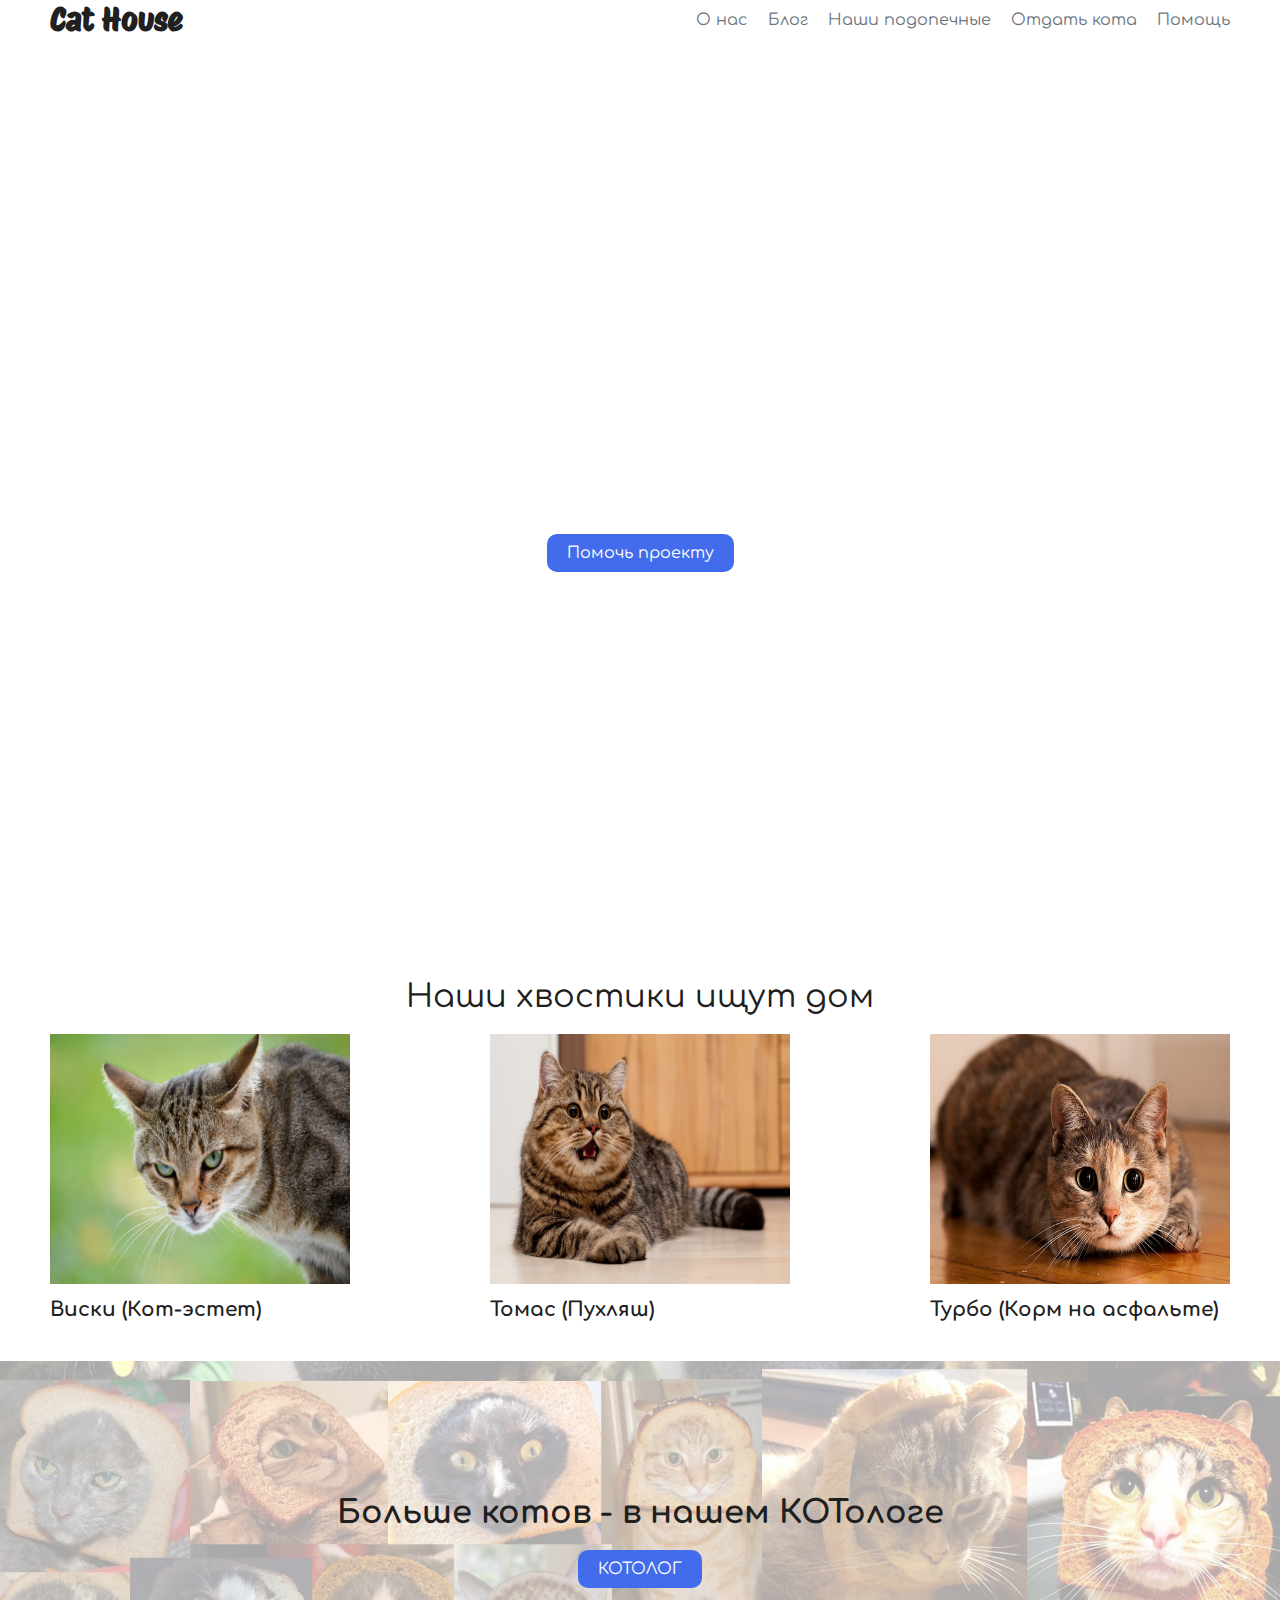
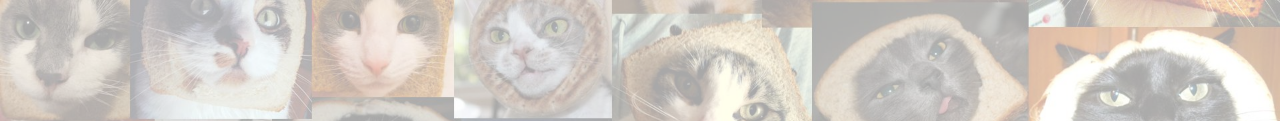
==== index.html @ 872c4cd9 "create prjct" ====
<!DOCTYPE html>
<html lang="en">
<head>
    <meta charset="UTF-8">
    <meta name="viewport" content="width=device-width, initial-scale=1.0">
    <link rel="stylesheet" href="index.style.css">
    <link rel="preconnect" href="https://fonts.googleapis.com">
<link rel="preconnect" href="https://fonts.gstatic.com" crossorigin>
<link href="https://fonts.googleapis.com/css2?family=Protest+Riot&display=swap" rel="stylesheet">
<link rel="preconnect" href="https://fonts.googleapis.com">
<link rel="preconnect" href="https://fonts.gstatic.com" crossorigin>
<link href="https://fonts.googleapis.com/css2?family=Comfortaa&display=swap" rel="stylesheet">
    <title>Document</title>
</head>
<body>
    <header class="header">
        <div class="container">
            <div class="header-inner">
                <div class="logo">
                    <h1 class="logo-name">Cat House</h1>
                </div>
                <nav class="nav">
                    <a href="" class="nav-link">О нас</a>
                    <a href="" class="nav-link">Блог</a>
                    <a href="" class="nav-link">Наши подопечные</a>
                    <a href="" class="nav-link">Отдать кота</a>
                    <a href="" class="nav-link">Помощь</a>
                </nav>
            </div>
        </div>
    </header>
    <main>
        <div class="intro">
            <div class="intro-inner">
                <h1 class="intro-name">Cat House</h1>
                <h3 class="intro-description">Центр помощи бездомным котам</h3>
                <a href="#" class="sponsor-btn">
                    Помочь проекту
                </a>
            </div>
        </div>



        <div class="roomers">
            <div class="container">
                <div class="roomers-inner">
                    <h1 class="roomers-header">Наши хвостики ищут дом</h1>
                    <div class="roomers-line">
                        <div class="rommer-block">
                            <img src="cat1.jpg" alt="" class="roomer-photo">
                            <h6 class="roomer-name">Виски (Кот-эстет)</h6>
                        </div>
                        <div class="rommer-block">
                            <img src="cat2.jpg" alt="" class="roomer-photo">
                            <h6 class="roomer-name">Томас (Пухляш)</h6>
                        </div>
                        <div class="rommer-block">
                            <img src="cat3.jpg" alt="" class="roomer-photo">
                            <h6 class="roomer-name">Турбо (Корм на асфальте)</h6>
                        </div>
                    </div>
                </div>
            </div>
        </div>


        <div class="more-roomers">
            <div class="more-roomers-inner">
                <h1>Больше котов - в нашем КОТологе</h1>
                <a href="" class="morecats-btn">
                    КОТОЛОГ
                </a>
            </div>
        </div>
    </main>
</body>
</html>
---- index.style.css ----
h1, h2, h3, h4, h5, h6{
    margin: 0;
}

*{
    font-family: 'Comfortaa', sans-serif;
    color: #202020;
}

a{
    text-decoration: none;
    color: #000;
}


body{
    margin: 0;
}


.logo h1{
    font-family: 'Protest Riot', sans-serif;
}

.container{
    max-width: 1180px;
    margin: 0 auto;
}

.header-inner{
    display: flex;
    justify-content: space-between;
}

.nav{
    display: flex;
    align-items: center;
    gap: 20px;
}

.nav-link{
    color: #6c757d;
}

.nav-link:hover{
    color: #000;
    transition: .5s;
}


.intro-inner{
    background-image: url("background.png");
    height: 100vh;
    background-position: center;
    background-size: cover;
    background-repeat: no-repeat;
    display: flex;
    align-items: center;
    justify-content: center;
    flex-direction: column;
}

.intro-name{
    font-size: 72px;
    color: #fff;
}

.intro-description{
    font-size: 24px;
    color: #fff;
    font-weight: 400;
}


.sponsor-btn{
    padding: 10px 20px;
    background-color: #426CEB;
    color: #fff;
    border-radius: 10px;
    margin-top: 20px;
}


.roomer-photo{
    width: 300px;
    height: 250px;
}

.roomers{
    margin-top: 40px;
}

.roomers-header{
    font-weight: 400;
    text-align: center;
    
}

.roomers-line{
    margin-top: 20px;
    display: flex;
    align-items: center;
    justify-content: space-between;
}

.roomer-name{
    font-size: 20px;
    margin-top: 10px;
}

.more-roomers{
    margin-top: 40px;
}

.more-roomers-inner{
    background-image: url("back2.png");
    height: 40vh;
    background-position: center;
    background-size: cover;
    display: flex;
    align-items: center;
    justify-content: center;
    flex-direction: column;
}

.morecats-btn{
    padding: 10px 20px;
    background-color: #426CEB;
    color: #fff;
    border-radius: 10px;
    margin-top: 20px;
    display: flex;
    align-items: center;
    justify-content: center;
}
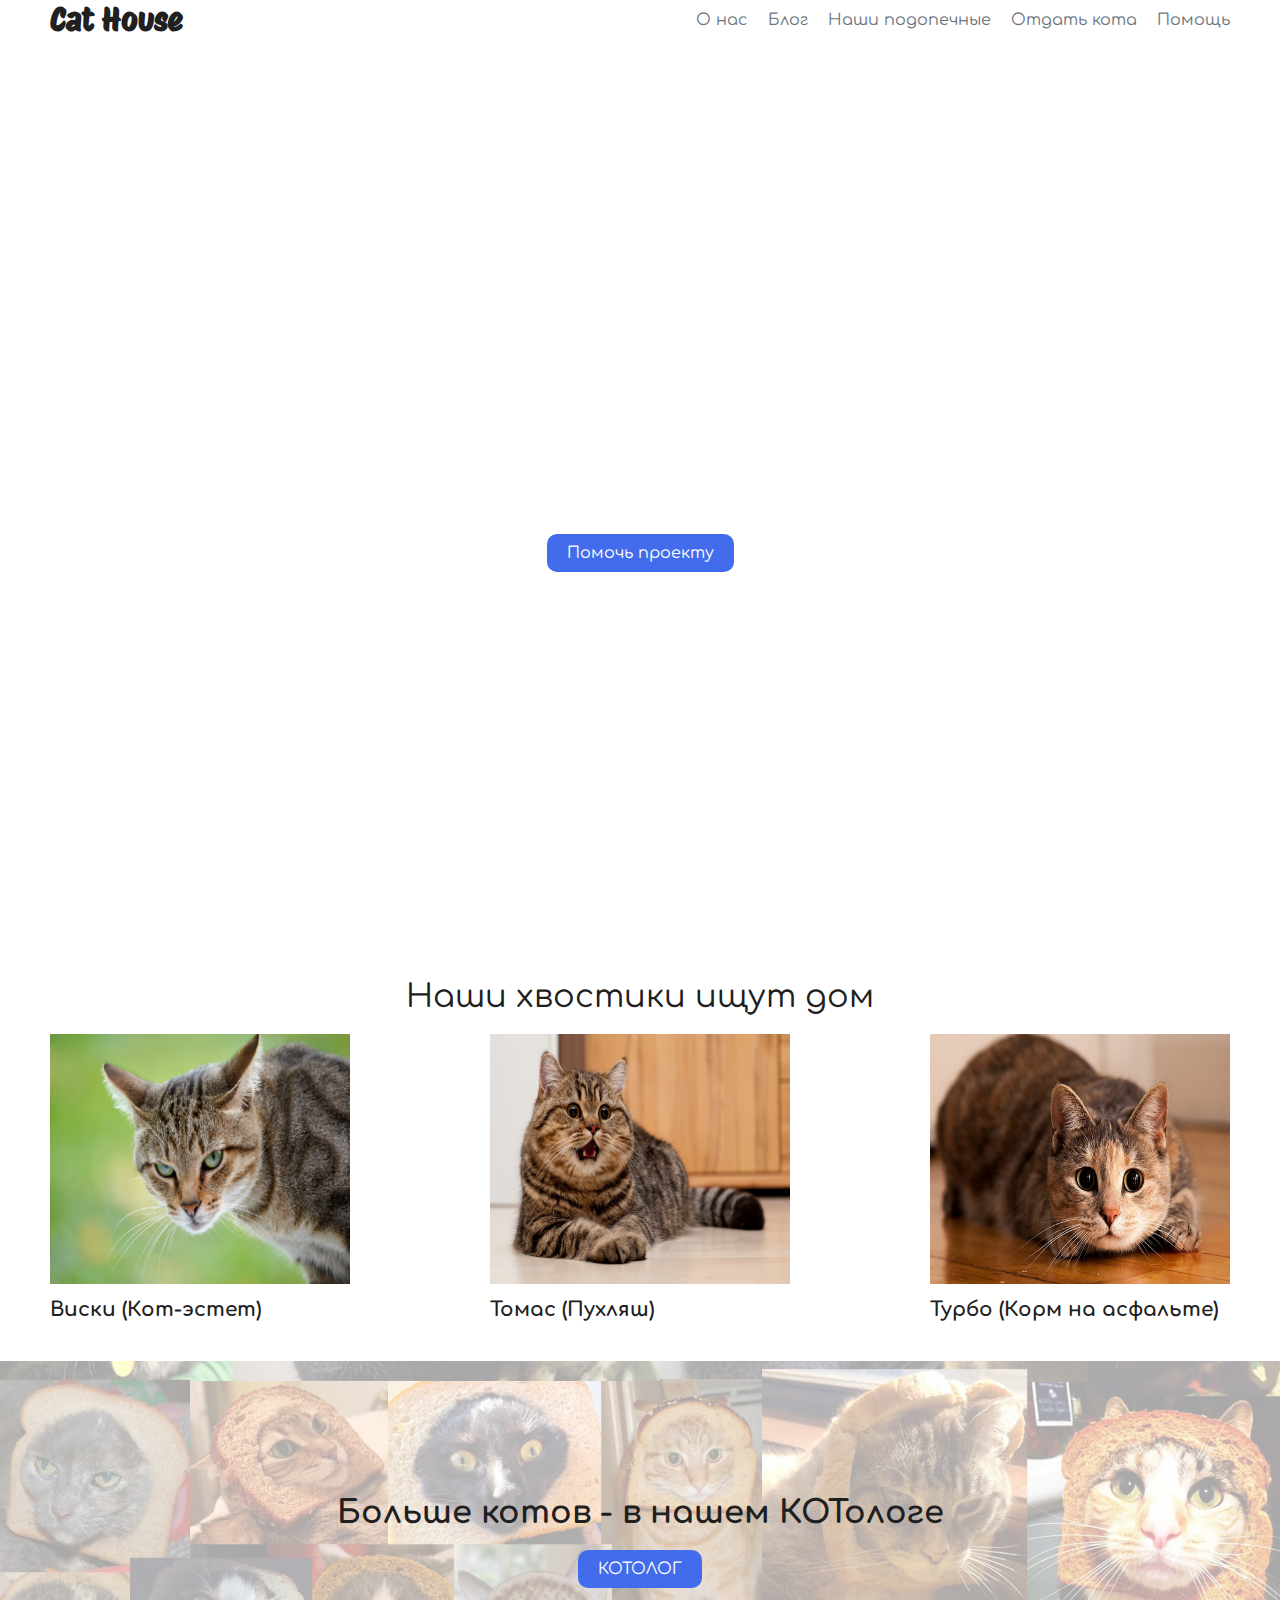
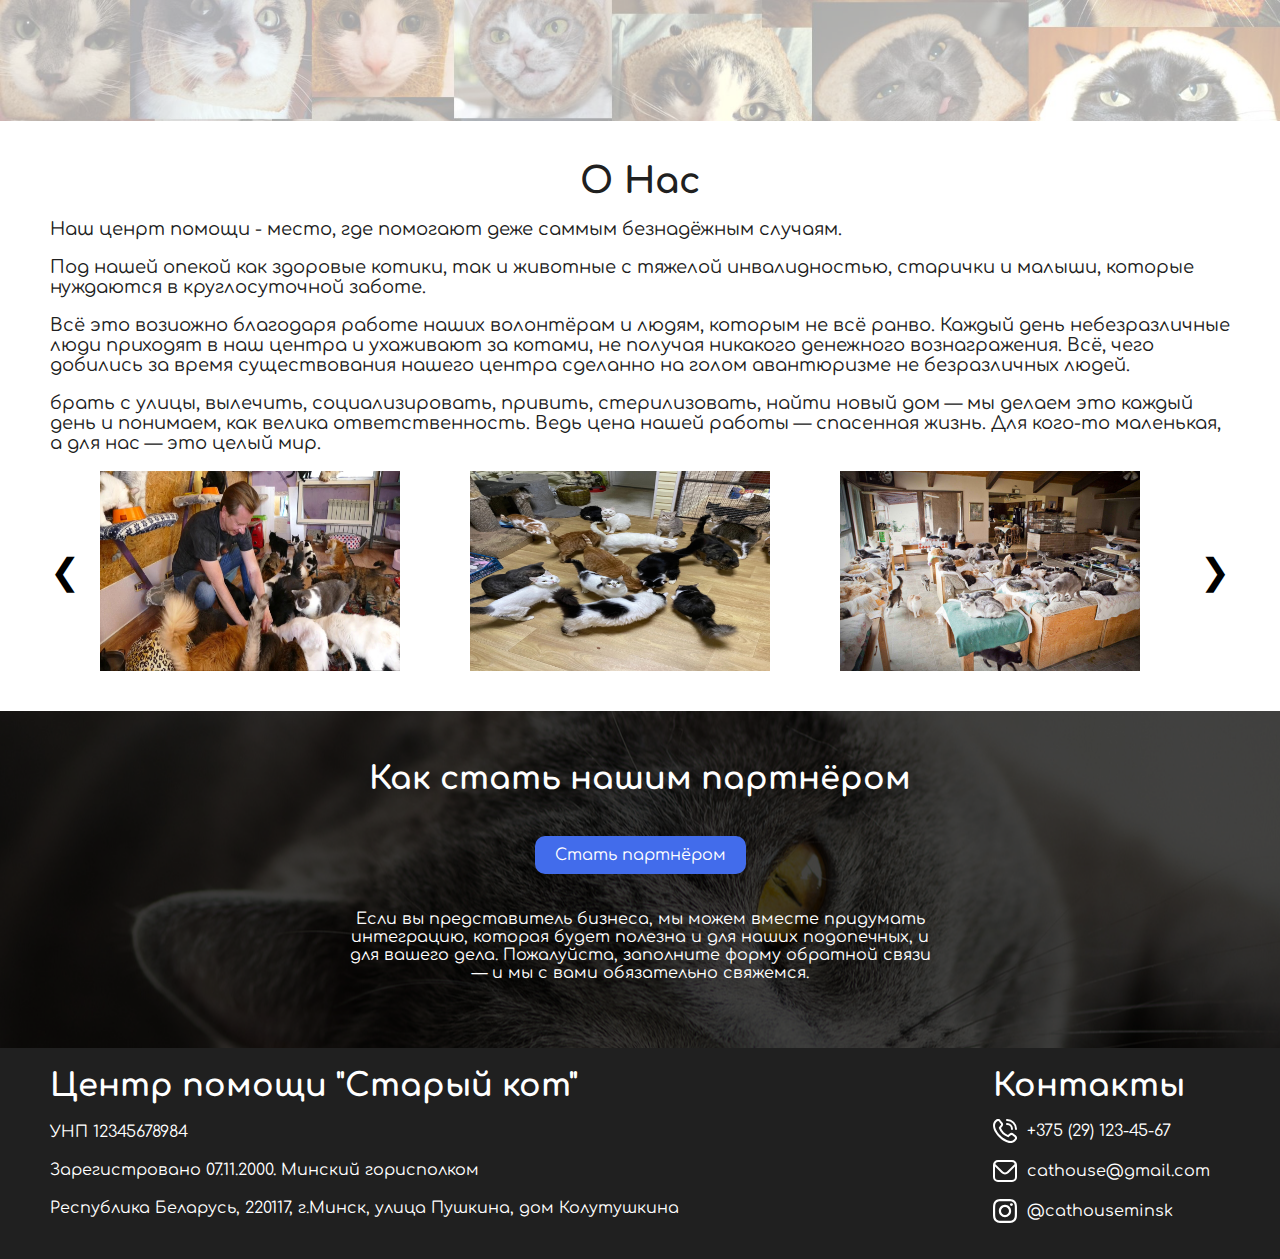
==== commit 2769565d: "full desktop in 2.5 hours" ====
--- a/index.html
+++ b/index.html
@@ -20,9 +20,9 @@
                     <h1 class="logo-name">Cat House</h1>
                 </div>
                 <nav class="nav">
-                    <a href="" class="nav-link">О нас</a>
-                    <a href="" class="nav-link">Блог</a>
-                    <a href="" class="nav-link">Наши подопечные</a>
+                    <a href="about.html" class="nav-link">О нас</a>
+                    <a href="blog.html" class="nav-link">Блог</a>
+                    <a href="catalog.html" class="nav-link">Наши подопечные</a>
                     <a href="" class="nav-link">Отдать кота</a>
                     <a href="" class="nav-link">Помощь</a>
                 </nav>
@@ -65,6 +65,8 @@
         </div>
 
 
+      
+
         <div class="more-roomers">
             <div class="more-roomers-inner">
                 <h1>Больше котов - в нашем КОТологе</h1>
@@ -73,6 +75,97 @@
                 </a>
             </div>
         </div>
+
+
+
+        <div class="about">
+            <div class="container">
+                <div class="about-inner">
+                    <h1 class="about-header">
+                        О Нас
+                    </h1>
+                    <div class="about-text-block">
+                        <p class="about-text">
+                            Наш ценрт помощи - место, где помогают деже саммым безнадёжным случаям.
+                        </p>
+                        <p class="about-text">
+                            Под нашей опекой как здоровые котики, так и животные с тяжелой инвалидностью, старички и малыши, которые нуждаются
+                            в круглосуточной заботе.
+                        </p>
+                        <p class="about-text">
+                            Всё это возиожно благодаря работе наших волонтёрам и людям, которым не всё ранво. Каждый день небезразличные люди приходят в наш центра и ухаживают за котами, не получая никакого денежного вознагражения.
+                            Всё, чего добились за время существования нашего центра сделанно на голом авантюризме не безразличных людей.
+                        </p>
+                        <p class="about-text">
+                            брать с улицы, вылечить, социализировать, привить, стерилизовать, найти новый дом — мы делаем это каждый день и понимаем, как велика ответственность. Ведь цена нашей работы — спасенная жизнь. Для кого-то маленькая, а для нас — это целый мир.
+                        </p>
+                    </div>
+                    <div class="about-photo">
+                        <a  class="prev" id="prev">&#10094</a>
+                        <div class="slider">
+                        <div class="about-photo-carousel" id="carousel">
+                            <img src="home1.jpg" alt="" class="home-photo">
+                            <img src="home2.jpg" alt="" class="home-photo">
+                            <img src="home3.jpg" alt="" class="home-photo">
+                            <img src="home4.jpeg" alt="" class="home-photo">
+                            <img src="home5.jpg" alt="" class="home-photo">
+                            <img src="home6.jpg" alt="" class="home-photo">
+                            <img src="home7.jpg" alt="" class="home-photo">
+                            <img src="home8.jpg" alt="" class="home-photo">
+                            <img src="home9.jpg" alt="" class="home-photo">
+                        </div>
+                        </div>
+                        <a  class="next" id="next">&#10095</a>
+                    </div>
+                </div>
+            </div>
+        </div>
+
+
+        <div class="sposnsors-block">
+            <div class="container">
+                <div class="sponsors-block-inner">
+                    <h1 class="sponsors-header">Как стать нашим партнёром</h1>
+                    <a href="" class="feedback-btn">Стать партнёром</a>
+                    <p class="sponsors-text">
+                        Если вы представитель бизнеса, мы можем вместе придумать интеграцию, которая будет полезна и для наших подопечных, и для вашего дела. Пожалуйста, заполните форму обратной связи — и мы с вами обязательно свяжемся.
+                    </p>
+                </div>
+            </div>
+        </div>
+
+
+        <footer class="footer">
+            <div class="container">
+                <div class="footer-inner">
+                    <div class="left-footer">
+                        <h1 class="footer-header">Центр помощи "Старый кот"</h1>
+                        <p class="footer-adress">УНП 12345678984</p>
+                        <p class="footer-adress">Зарегистровано 07.11.2000. Минский горисполком</p>
+                        <p class="footer-adress">Республика Беларусь, 220117, г.Минск, улица Пушкина, дом Колутушкина</p>
+                    </div>
+                    <div class="right-footer">
+                        <h1 class="footer-header">Контакты</h1>
+                        <p class="footer-adress"><svg xmlns="http://www.w3.org/2000/svg" id="Layer_1" data-name="Layer 1" viewBox="0 0 24 24" width="24" height="24"><path d="M13,1a1,1,0,0,1,1-1A10.011,10.011,0,0,1,24,10a1,1,0,0,1-2,0,8.009,8.009,0,0,0-8-8A1,1,0,0,1,13,1Zm1,5a4,4,0,0,1,4,4,1,1,0,0,0,2,0,6.006,6.006,0,0,0-6-6,1,1,0,0,0,0,2Zm9.093,10.739a3.1,3.1,0,0,1,0,4.378l-.91,1.049c-8.19,7.841-28.12-12.084-20.4-20.3l1.15-1A3.081,3.081,0,0,1,7.26.906c.031.031,1.884,2.438,1.884,2.438a3.1,3.1,0,0,1-.007,4.282L7.979,9.082a12.781,12.781,0,0,0,6.931,6.945l1.465-1.165a3.1,3.1,0,0,1,4.281-.006S23.062,16.708,23.093,16.739Zm-1.376,1.454s-2.393-1.841-2.424-1.872a1.1,1.1,0,0,0-1.549,0c-.027.028-2.044,1.635-2.044,1.635a1,1,0,0,1-.979.152A15.009,15.009,0,0,1,5.9,9.3a1,1,0,0,1,.145-1S7.652,6.282,7.679,6.256a1.1,1.1,0,0,0,0-1.549c-.031-.03-1.872-2.425-1.872-2.425a1.1,1.1,0,0,0-1.51.039l-1.15,1C-2.495,10.105,14.776,26.418,20.721,20.8l.911-1.05A1.121,1.121,0,0,0,21.717,18.193Z"/></svg>
+                            +375 (29) 123-45-67</p>
+                        <p class="footer-adress">
+                            <svg xmlns="http://www.w3.org/2000/svg" id="Outline" viewBox="0 0 24 24" width="24" height="24"><path d="M19,1H5A5.006,5.006,0,0,0,0,6V18a5.006,5.006,0,0,0,5,5H19a5.006,5.006,0,0,0,5-5V6A5.006,5.006,0,0,0,19,1ZM5,3H19a3,3,0,0,1,2.78,1.887l-7.658,7.659a3.007,3.007,0,0,1-4.244,0L2.22,4.887A3,3,0,0,1,5,3ZM19,21H5a3,3,0,0,1-3-3V7.5L8.464,13.96a5.007,5.007,0,0,0,7.072,0L22,7.5V18A3,3,0,0,1,19,21Z"/></svg>
+
+                            cathouse@gmail.com</p>
+                        <p class="footer-adress">
+                            <svg xmlns="http://www.w3.org/2000/svg" xmlns:xlink="http://www.w3.org/1999/xlink" version="1.1" id="Capa_1" x="0px" y="0px" viewBox="0 0 24 24" style="enable-background:new 0 0 24 24;" xml:space="preserve" width="24" height="24">
+                                <g>
+                                    <path d="M12,2.162c3.204,0,3.584,0.012,4.849,0.07c1.308,0.06,2.655,0.358,3.608,1.311c0.962,0.962,1.251,2.296,1.311,3.608   c0.058,1.265,0.07,1.645,0.07,4.849c0,3.204-0.012,3.584-0.07,4.849c-0.059,1.301-0.364,2.661-1.311,3.608   c-0.962,0.962-2.295,1.251-3.608,1.311c-1.265,0.058-1.645,0.07-4.849,0.07s-3.584-0.012-4.849-0.07   c-1.291-0.059-2.669-0.371-3.608-1.311c-0.957-0.957-1.251-2.304-1.311-3.608c-0.058-1.265-0.07-1.645-0.07-4.849   c0-3.204,0.012-3.584,0.07-4.849c0.059-1.296,0.367-2.664,1.311-3.608c0.96-0.96,2.299-1.251,3.608-1.311   C8.416,2.174,8.796,2.162,12,2.162 M12,0C8.741,0,8.332,0.014,7.052,0.072C5.197,0.157,3.355,0.673,2.014,2.014   C0.668,3.36,0.157,5.198,0.072,7.052C0.014,8.332,0,8.741,0,12c0,3.259,0.014,3.668,0.072,4.948c0.085,1.853,0.603,3.7,1.942,5.038   c1.345,1.345,3.186,1.857,5.038,1.942C8.332,23.986,8.741,24,12,24c3.259,0,3.668-0.014,4.948-0.072   c1.854-0.085,3.698-0.602,5.038-1.942c1.347-1.347,1.857-3.184,1.942-5.038C23.986,15.668,24,15.259,24,12   c0-3.259-0.014-3.668-0.072-4.948c-0.085-1.855-0.602-3.698-1.942-5.038c-1.343-1.343-3.189-1.858-5.038-1.942   C15.668,0.014,15.259,0,12,0z"/>
+                                    <path d="M12,5.838c-3.403,0-6.162,2.759-6.162,6.162c0,3.403,2.759,6.162,6.162,6.162s6.162-2.759,6.162-6.162   C18.162,8.597,15.403,5.838,12,5.838z M12,16c-2.209,0-4-1.791-4-4s1.791-4,4-4s4,1.791,4,4S14.209,16,12,16z"/>
+                                    <circle  cx="18.406" cy="5.594" r="1.44"/>
+                                </g>
+                                </svg>
+                            @cathouseminsk</p>
+                    </div>
+                </div>
+            </div>
+        </footer>
+        <script src="script.js"></script>
     </main>
 </body>
 </html>--- a/index.style.css
+++ b/index.style.css
@@ -78,6 +78,14 @@
     color: #fff;
     border-radius: 10px;
     margin-top: 20px;
+    transition: .5s;
+}
+
+.sponsor-btn:hover{
+    background-color: #fff;
+    color: #426CEB;
+    border: 1px solid #426CEB;
+    transition: .5s;
 }
 
 
@@ -123,7 +131,7 @@
     flex-direction: column;
 }
 
-.morecats-btn{
+.morecats-btn, .feedback-btn{
     padding: 10px 20px;
     background-color: #426CEB;
     color: #fff;
@@ -132,4 +140,346 @@
     display: flex;
     align-items: center;
     justify-content: center;
+    transition: .5s;
+}
+
+
+.morecats-btn:hover{
+    background-color: #fff;
+    color: #426CEB;
+    border: 1px solid #426CEB;
+    transition: .5s;
+}
+
+.about{
+    margin-top: 40px;
+}
+
+
+.about-header{
+    display: flex;
+    align-items: center;
+    justify-content: center;
+}
+
+.about-text{
+    font-size: 18px;
+}
+
+.about-header{
+    font-size: 36px;
+}
+
+.about-photo{
+    display: flex;
+    align-items: center;
+    justify-content: space-between;
+    gap: 20px;
+}
+
+.home-photo{
+    width: 300px;
+    height: 200px;
+}
+
+
+.about-photo-carousel{
+    display: flex;
+    align-items: center;
+    justify-content: space-between;
+    gap: 70px;
+    position: relative;
+    transition: all ease .5s;
+    left: 0;
+    z-index: -1;
+}
+
+
+.prev, .next{
+    cursor: pointer;
+    font-size: 36px;
+}
+
+
+.slider{
+    display: flex;
+    overflow: hidden;
+}
+
+
+.sposnsors-block{
+    margin-top: 40px;
+    display: flex;
+    background-image: url("sponsorsback.png");
+    background-repeat: no-repeat;
+    background-position: center;
+}
+
+.sponsors-block-inner{
+    display: flex;
+    align-items: center;
+    justify-content: center;
+    flex-direction: column;
+    gap: 20px;
+    padding: 50px 0;
+}
+
+.sponsors-header{
+    color: #fff;
+}
+
+
+.sponsors-text{
+    color: #fff;
+    width: 600px;
+    text-align: center;
+}
+
+
+.footer{
+    
+    background-color: #202020;
+}
+
+
+.footer-header{
+    color: #fff;
+}
+
+.footer-adress{
+    color: #fff;
+}
+
+
+.left-footer{
+    padding-top: 20px;
+}
+
+.left-footer p{
+    margin: 0;
+    margin-top: 20px;
+}
+
+
+.right-footer{
+    padding: 20px;
+}
+
+.footer-inner{
+    display: flex;
+    justify-content: space-between;
+}
+
+svg circle{
+    fill: #fff;
+}
+
+svg path{
+    fill: #fff;
+}
+
+.footer-adress{
+    display: flex;
+    align-items: center; 
+    gap: 10px;
+}
+
+
+
+
+
+
+
+
+
+
+
+
+
+.logo-block-inner{
+    display: flex;
+    align-items: center;
+    justify-content: center;
+    flex-direction: column;
+}
+
+
+.logo-name-about{
+    font-family: 'Protest Riot', sans-serif;
+    font-size: 56px;
+}
+
+.decr-text{
+    font-family: "Verdana";
+}
+
+
+.gallery-inner{
+    display: flex;
+    align-items: center;
+    justify-content: space-between;
+    flex-wrap: wrap;
+    row-gap: 20px;
+}
+
+.gallery{
+    margin-bottom: 40px;
+}
+
+
+
+.blog-intro{
+    background-image: url("background.png");
+    background-position: center;
+    background-size: cover;
+    background-repeat: no-repeat;
+    align-items: center;
+    justify-content: center;
+    flex-direction: column;
+}
+
+
+.blog-intro-inner{
+    display: flex;
+    align-items: center;
+    justify-content: center;
+    flex-direction: column;
+    height: 100vh;
+
+}
+
+.intro-blog-header{
+    color: #fff;
+    font-size: 46px;
+    text-align: center;
+    width: 1000px;
+    margin-bottom: 60px;
+}
+
+.blog-intro-text{
+    color: #cccccc;
+    width: 1000px;
+    text-align: center;
+    font-size: 24px;
+    margin: 10px;
+}
+
+
+
+.blog{
+    margin-top: 40px;
+    margin-bottom: 40px;
+}
+
+.article-name{
+    font-size: 36px;
+    display: flex;
+    justify-content: center;
+}
+
+
+.blog-inner{
+    display: grid;
+    grid-template-columns: 50% 50%;
+    column-gap: 10px;
+    margin-top: 40px;
+    row-gap: 40px;
+}
+
+
+.article-text{
+    font-family: "Verdana";
+}
+
+
+
+.cat-photo{
+    width: 300px;
+    height: 200px;
+}
+
+
+.catalog{
+    margin-top: 40px;
+}
+
+.catolog-header{
+    display: flex;
+    justify-content: center;
+    align-items: center;
+}
+
+.catalog-inner{
+    margin-top: 40px;
+    display: flex;
+    justify-content: space-between;
+    flex-wrap: wrap;
+}
+
+
+.help{
+    margin-top: 40px;
+}
+.help-header{
+    display: flex;
+    align-items: center;
+    justify-content: center;
+}
+
+
+.help-inner{
+    display: flex;
+    align-items: center;
+    justify-content: space-between;
+}
+
+
+
+.giveaway-inner{
+    display: flex;
+    justify-content: center;
+}
+
+.giveaway{
+    margin-top: 40px;
+}
+
+.giveaway-header{
+    display: flex;
+    align-items: center;
+    justify-content: center;
+}
+
+.rights-side{
+    padding-top: 40px;
+}
+
+
+.qua{
+    box-sizing: border-box;
+    padding: 10px;
+    border: 1px solid #cccccc;
+    cursor: pointer;
+    margin-top: 20px;
+    
+}
+
+
+.qua-block{
+    margin-bottom: 20px;
+}
+
+.answer-block{
+    overflow: hidden;
+    height: 0;
+    transition: ease .5s;
+    transition: 0.3s cubic-bezier(1, 0, 1, 0);
+}
+
+.answer-block.open-answer{
+    height: auto;
+    padding: 10px;
+    overflow: visible;
+    border: 1px solid #cccccc;
+    transition: 0.3s cubic-bezier(0, 1, 0, 1); 
 }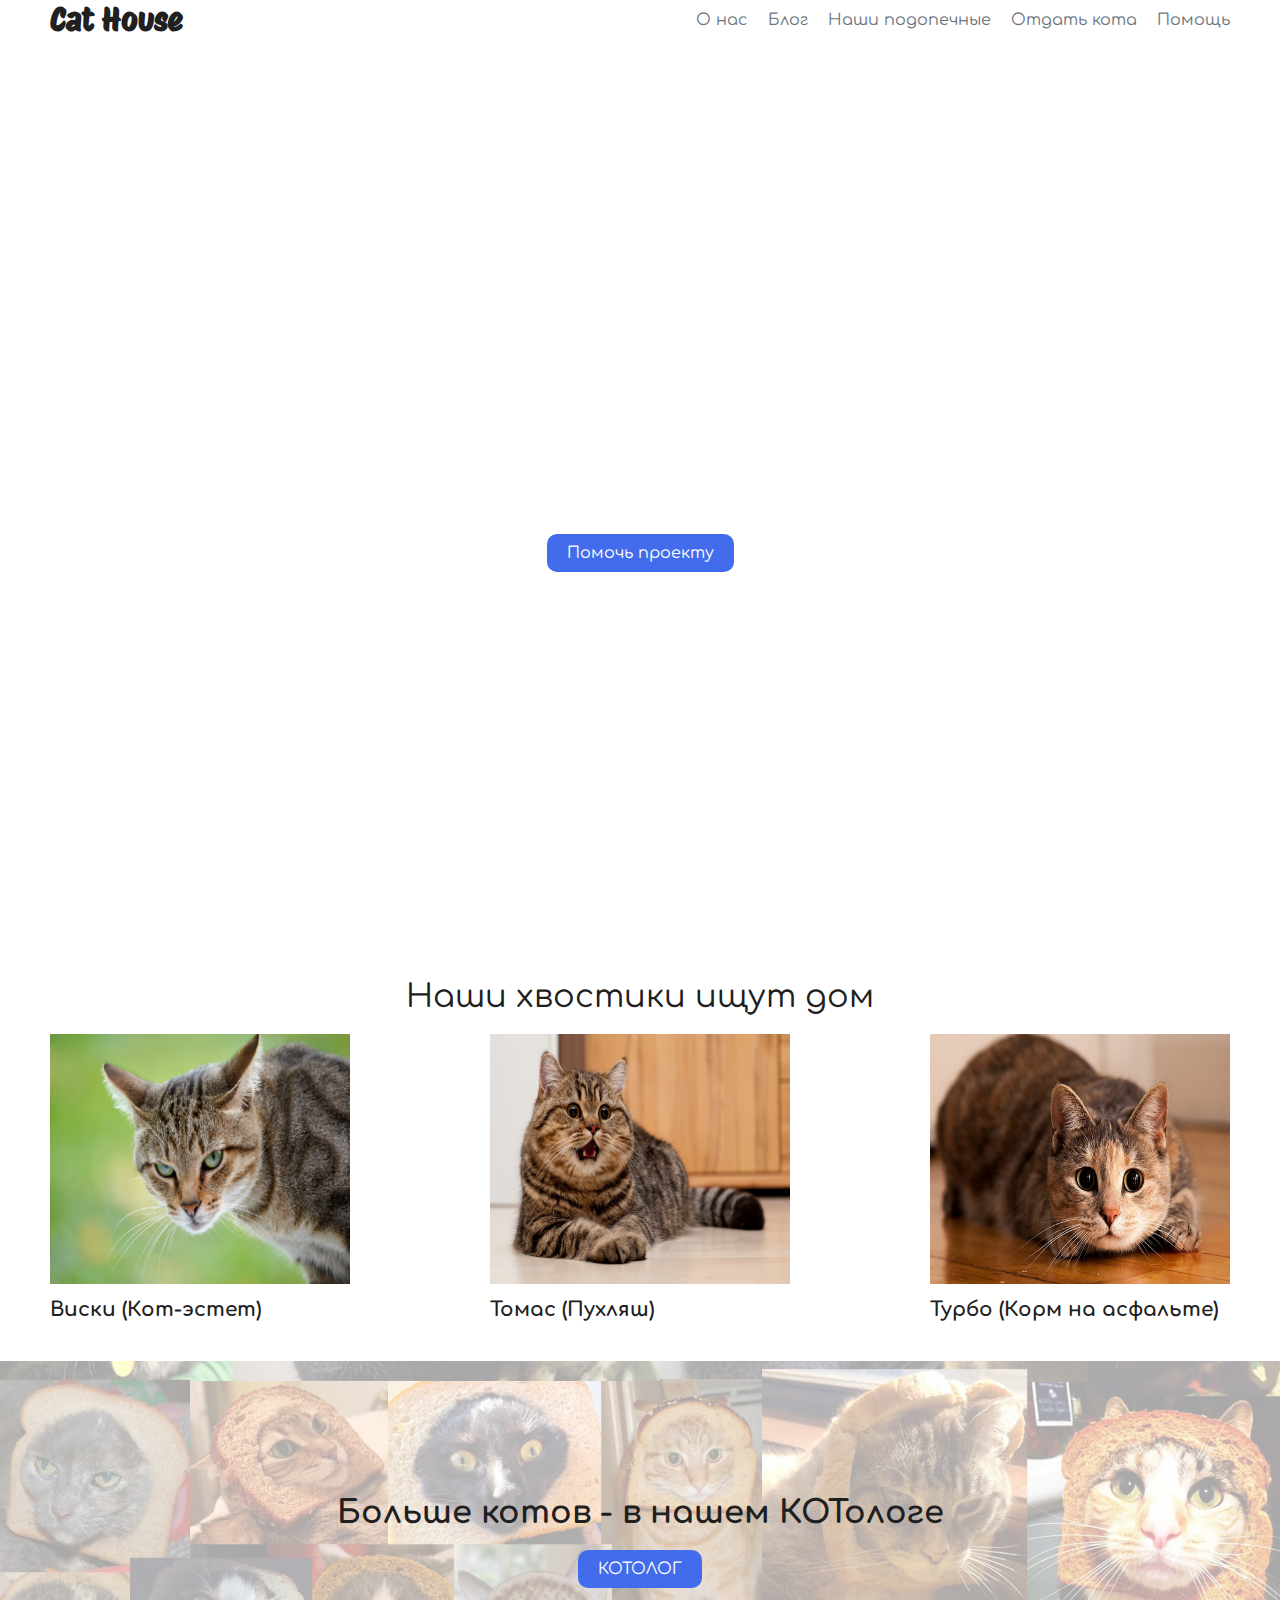
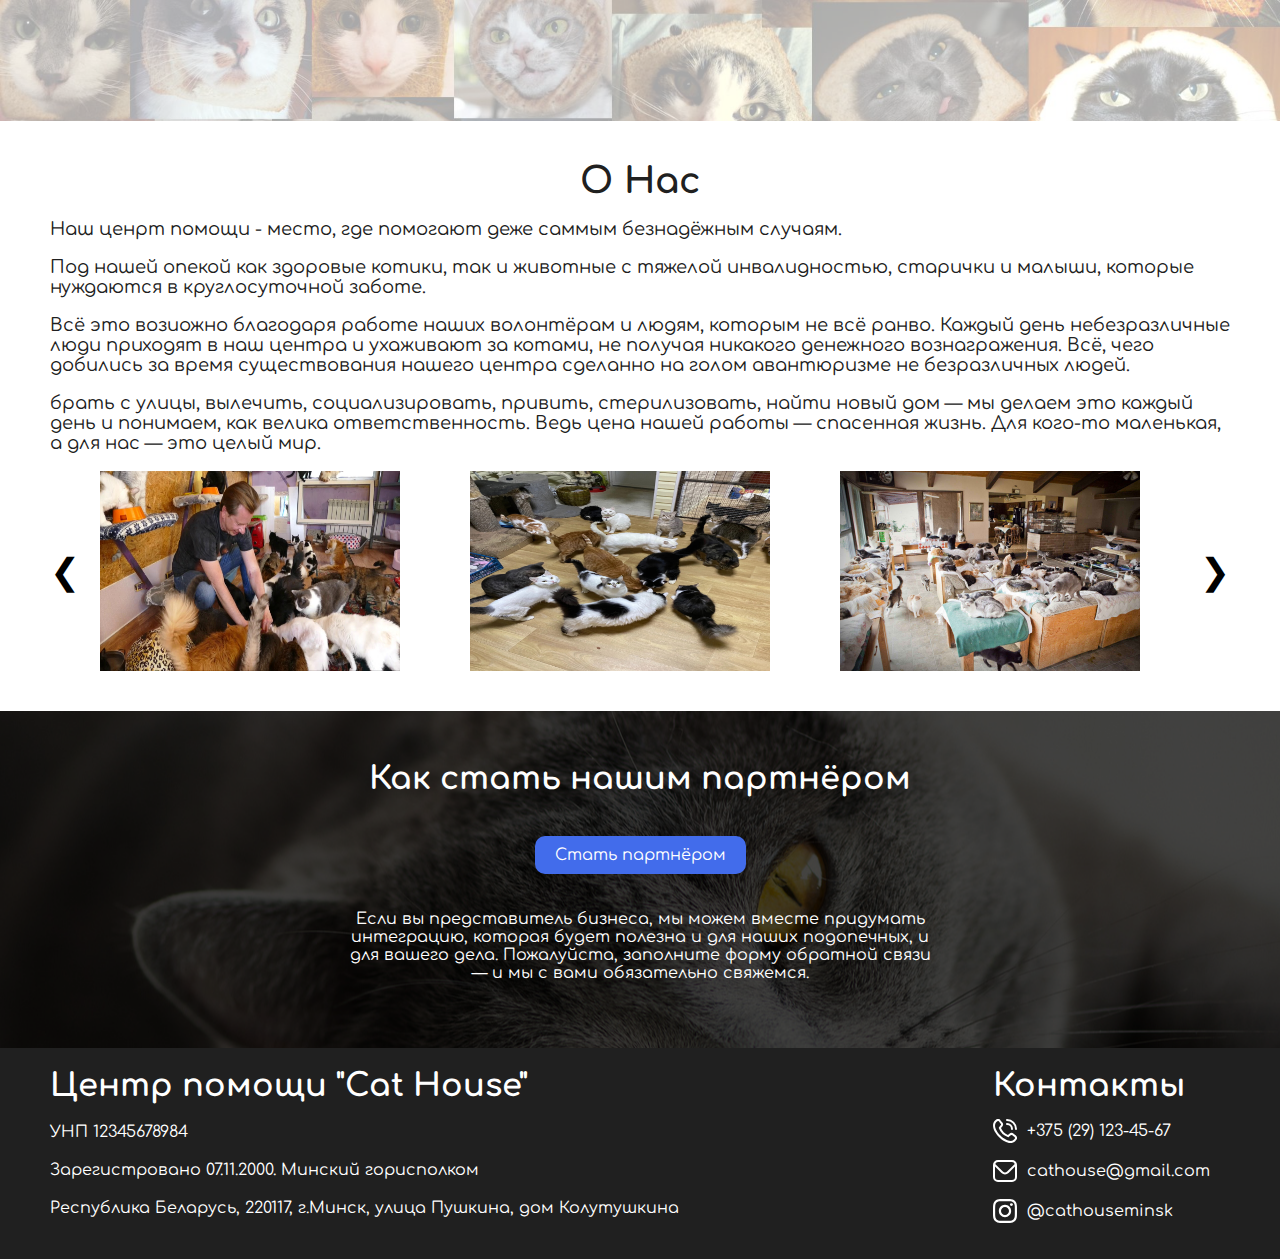
==== commit d1b0e31c: "last changes" ====
--- a/index.html
+++ b/index.html
@@ -10,21 +10,25 @@
 <link rel="preconnect" href="https://fonts.googleapis.com">
 <link rel="preconnect" href="https://fonts.gstatic.com" crossorigin>
 <link href="https://fonts.googleapis.com/css2?family=Comfortaa&display=swap" rel="stylesheet">
-    <title>Document</title>
+    <title>Cat House</title>
 </head>
 <body>
-    <header class="header">
+    <header class="header" id="header">
+        <button class="header__burger-btn" id="burger">
+            <span></span><span></span><span></span>
+        </button>
         <div class="container">
             <div class="header-inner">
                 <div class="logo">
-                    <h1 class="logo-name">Cat House</h1>
+                    <a href="index.html"><h1 class="logo-name">Cat House</h1></a>
+
                 </div>
-                <nav class="nav">
+                <nav class="nav" id="nav">
                     <a href="about.html" class="nav-link">О нас</a>
                     <a href="blog.html" class="nav-link">Блог</a>
                     <a href="catalog.html" class="nav-link">Наши подопечные</a>
-                    <a href="" class="nav-link">Отдать кота</a>
-                    <a href="" class="nav-link">Помощь</a>
+                    <a href="giveaway.html" class="nav-link">Отдать кота</a>
+                    <a href="help.html" class="nav-link">Помощь</a>
                 </nav>
             </div>
         </div>
@@ -69,7 +73,7 @@
 
         <div class="more-roomers">
             <div class="more-roomers-inner">
-                <h1>Больше котов - в нашем КОТологе</h1>
+                <h1 class="more-roomers-header">Больше котов - в нашем КОТологе</h1>
                 <a href="" class="morecats-btn">
                     КОТОЛОГ
                 </a>
@@ -139,7 +143,7 @@
             <div class="container">
                 <div class="footer-inner">
                     <div class="left-footer">
-                        <h1 class="footer-header">Центр помощи "Старый кот"</h1>
+                        <h1 class="footer-header">Центр помощи "Cat House"</h1>
                         <p class="footer-adress">УНП 12345678984</p>
                         <p class="footer-adress">Зарегистровано 07.11.2000. Минский горисполком</p>
                         <p class="footer-adress">Республика Беларусь, 220117, г.Минск, улица Пушкина, дом Колутушкина</p>
@@ -167,5 +171,6 @@
         </footer>
         <script src="script.js"></script>
     </main>
+   
 </body>
 </html>--- a/index.style.css
+++ b/index.style.css
@@ -5,6 +5,8 @@
 *{
     font-family: 'Comfortaa', sans-serif;
     color: #202020;
+
+
 }
 
 a{
@@ -15,6 +17,7 @@
 
 body{
     margin: 0;
+    overflow-x: hidden;
 }
 
 
@@ -63,12 +66,14 @@
 .intro-name{
     font-size: 72px;
     color: #fff;
+    text-align: center;
 }
 
 .intro-description{
     font-size: 24px;
     color: #fff;
     font-weight: 400;
+    text-align: center;
 }
 
 
@@ -109,6 +114,7 @@
     display: flex;
     align-items: center;
     justify-content: space-between;
+    flex-wrap: wrap;
 }
 
 .roomer-name{
@@ -129,6 +135,10 @@
     align-items: center;
     justify-content: center;
     flex-direction: column;
+}
+
+.more-roomers-header{
+    text-align: center;
 }
 
 .morecats-btn, .feedback-btn{
@@ -226,6 +236,8 @@
 
 .sponsors-header{
     color: #fff;
+    text-align: center;
+    word-wrap: normal;
 }
 
 
@@ -268,6 +280,7 @@
 .footer-inner{
     display: flex;
     justify-content: space-between;
+    flex-wrap: wrap;
 }
 
 svg circle{
@@ -352,16 +365,16 @@
     color: #fff;
     font-size: 46px;
     text-align: center;
-    width: 1000px;
+    max-width: 1000px;
     margin-bottom: 60px;
 }
 
 .blog-intro-text{
     color: #cccccc;
-    width: 1000px;
     text-align: center;
     font-size: 24px;
     margin: 10px;
+    max-width: 1000px;
 }
 
 
@@ -391,6 +404,10 @@
     font-family: "Verdana";
 }
 
+.aritcle-photo{
+    max-width: 100%;
+}
+
 
 
 .cat-photo{
@@ -430,7 +447,8 @@
 .help-inner{
     display: flex;
     align-items: center;
-    justify-content: space-between;
+    justify-content: center;
+ 
 }
 
 
@@ -448,7 +466,11 @@
     display: flex;
     align-items: center;
     justify-content: center;
-}
+    text-align: center;
+    
+}
+
+
 
 .rights-side{
     padding-top: 40px;
@@ -482,4 +504,151 @@
     overflow: visible;
     border: 1px solid #cccccc;
     transition: 0.3s cubic-bezier(0, 1, 0, 1); 
+}
+
+
+
+
+
+
+/* adaptation */
+.header__burger-btn{
+    position: absolute;
+    display: none;
+    width: 40px;
+    height: 40px;
+    border: none;
+    background: #fff;
+    z-index: 10000;
+    top: 15px;
+}
+
+
+.header__burger-btn span{
+    position: absolute;
+    width: 30px;
+    height: 3px;
+    background: #202020;
+    left: 5px;
+    transition: transform.5s, opacity .5s;
+}
+
+.header__burger-btn span:nth-child(1){
+    transform: translateY(-10px);
+}
+
+.header__burger-btn span:nth-child(3){
+    transform: translateY(10px);
+}
+
+.header.open .header__burger-btn span:nth-child(2){
+    opacity: 0;
+}
+
+.header.open .header__burger-btn span:nth-child(1){
+    transform: translateY(0) rotate(45deg);
+}
+
+.header.open .header__burger-btn span:nth-child(3){
+    transform: translateY(0) rotate(-45deg);
+}
+
+
+
+@media (max-width: 620px) {
+    .roomers-line{
+        justify-content: center;
+        gap: 20px;
+    }
+
+
+    .sponsors-text{
+        width: auto;
+    }
+}
+
+@media (max-width: 800px){
+
+    .header__burger-btn{
+        display: block;
+    }
+
+
+    .header-inner{
+        justify-content: end;
+        height: 10vh;
+        align-items: center;
+    }
+
+    .logo{
+        font-size: 25px;
+    }
+    
+    .nav{
+        position: absolute;
+        left: 0;
+        top: 0;
+        width: 0;
+        background: #fff;
+        /* padding: 20px 20px 20px 20px; */
+        display: flex;
+        flex-direction: column;
+        justify-content: center;
+        transition: transform .5s;
+        margin: 0 !important;
+        transition: all .6s;
+        overflow: hidden;
+
+    }
+
+
+    .nav-link{
+        color: #202020;
+        font-weight: 900;
+        font-size: 21px;
+        padding: 10px 0;
+    }
+
+    .nav-link:hover{
+        color: #202020;
+    }
+
+    .nav.open {
+        width: 100%;
+        transition: all .6s;
+    }
+
+}
+
+
+
+
+
+
+@media (max-width: 800px){
+    .intro-blog-header{
+        font-size: 32px;
+        margin-bottom: 20px;
+    }
+
+    .blog-intro-text{
+        font-size: 16px;
+    }
+
+
+    .blog-inner{
+        grid-template-columns: 100%;
+        justify-content: center;
+    }
+
+
+    .question-img{
+        display: none;
+    }
+    
+
+    .help-inner{
+        justify-content: center;
+        flex-wrap: wrap;
+    }
 }